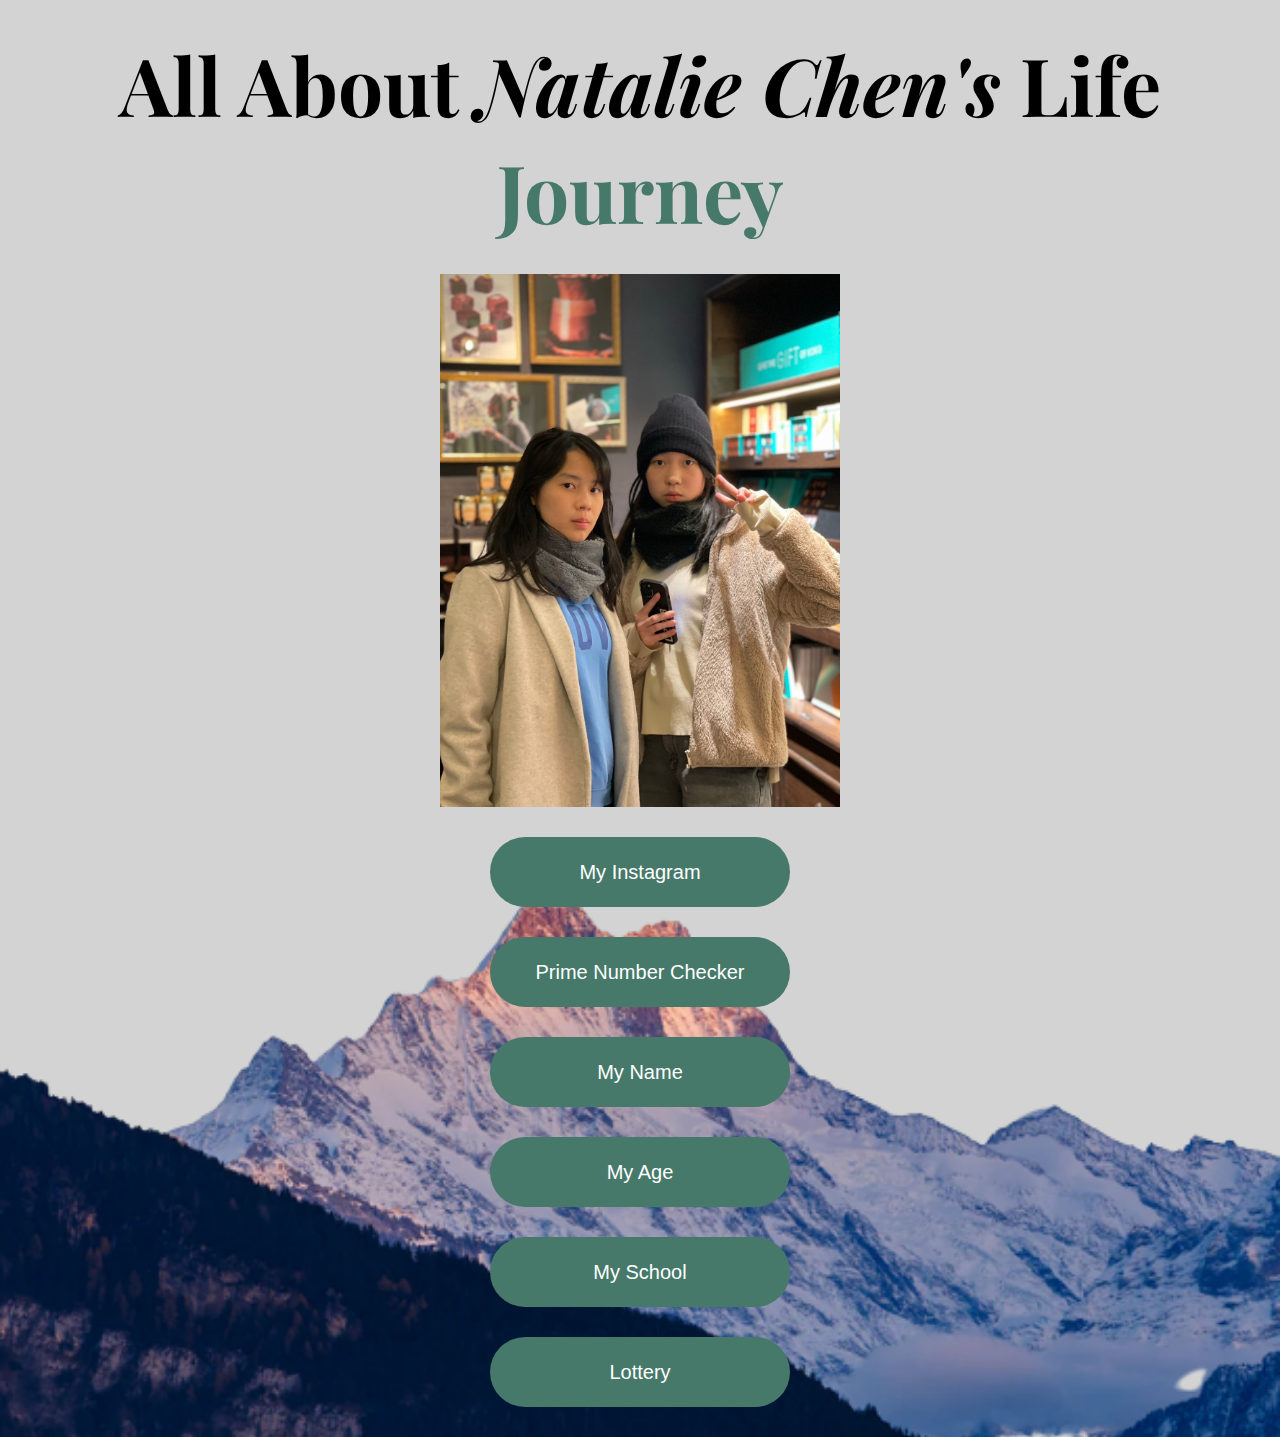
==== index.html @ dd668600 "first commit" ====
<!DOCTYPE html>
<html lang="en">
<head>
    <meta charset="UTF-8">
    <meta name="viewport" content="width=device-width, initial-scale=1.0">
    <title>Box Model Demo</title>
    <link rel="stylesheet" href="style.css">
</head>
<script>
    function instagram (){
        alert ("@lianggg_chen")
    }
    function name (){
        alert ("Natalie")
    }
    function age (){
        alert ("15")
    }
    function school (){
        alert ("Taipei Wego Private Senior High School")
    }
    function lottery (){
        alert ("你中獎了!")
    }
</script>
<body>
    <h1>All About <i>Natalie Chen's</i> Life <span>Journey</span></h1>
    <img src="IMG_0615.jpg"></img>
    <a href = " https://www.instagram.com/lianggg_chen/ " target="_blank">
        <div class="box"> My Instagram</div>
    </a>
    <a href = "./isprime.html" target ="_blank">
        <div class="box"> Prime Number Checker</div>
    </a>

    <div class="box" onclick = "name ()">My Name</div>
    <div class="box" onclick = "age ()">My Age </div>
    <div class="box" onclick = "school ()">My School</div>
    <div class="box" onclick = "lottery ()">Lottery</div>
    
</body>
</html>
---- style.css ----
@import url('https://fonts.googleapis.com/css2?family=Playfair+Display:wght@500&display=swap');
    body{
        background-color: lightgray;
        color:white;
        background-image: url(mountains.png);
        background-repeat: no-repeat;
        background-position: 0 bottom;
        background-size: 100%;
        min-height: 100vh;
    }
    a{
        text-decoration: none;
    }
    img {
        width: 400px;
        display: block;
        margin: auto;
    }
    h1{
       color:black;
       text-align: center;
       margin: 30px;
       font-size: 80px;
       font-family: 'Playfair Display', serif;
    }
    span{
        color:rgb(70,121,105);
    }
    .box {
        color:white;
        font-family: sans-serif;
        width: 300px;
        height: 70x;
        background-color: rgb(70,121,105);
        padding: 10px;
        margin: 30px auto;

        font-size: 20px;
        text-align: center;
        border-radius: 50px;
        line-height: 50px;
    }
    .content{
        background-color: white;
        color: black;
        width: 360px;
        padding-top: 100px;
        padding-bottom: 100px;
        border-radius: 10px;
        text-align: center;
        box-shadow: 0 0 10px 1px rgba(0,0,0,.05);
        position: relative;
        top: 50vh;
        left: 50vw;
        transform: translateX(-50%) translateY(-50%);
        font-family: Arial, Helvetica, sans-serif;
    }
    #iddd {
        background-color: red;
    }
    *{
        box-sizing: border-box;
        margin: 0;
        padding: 0;
    }
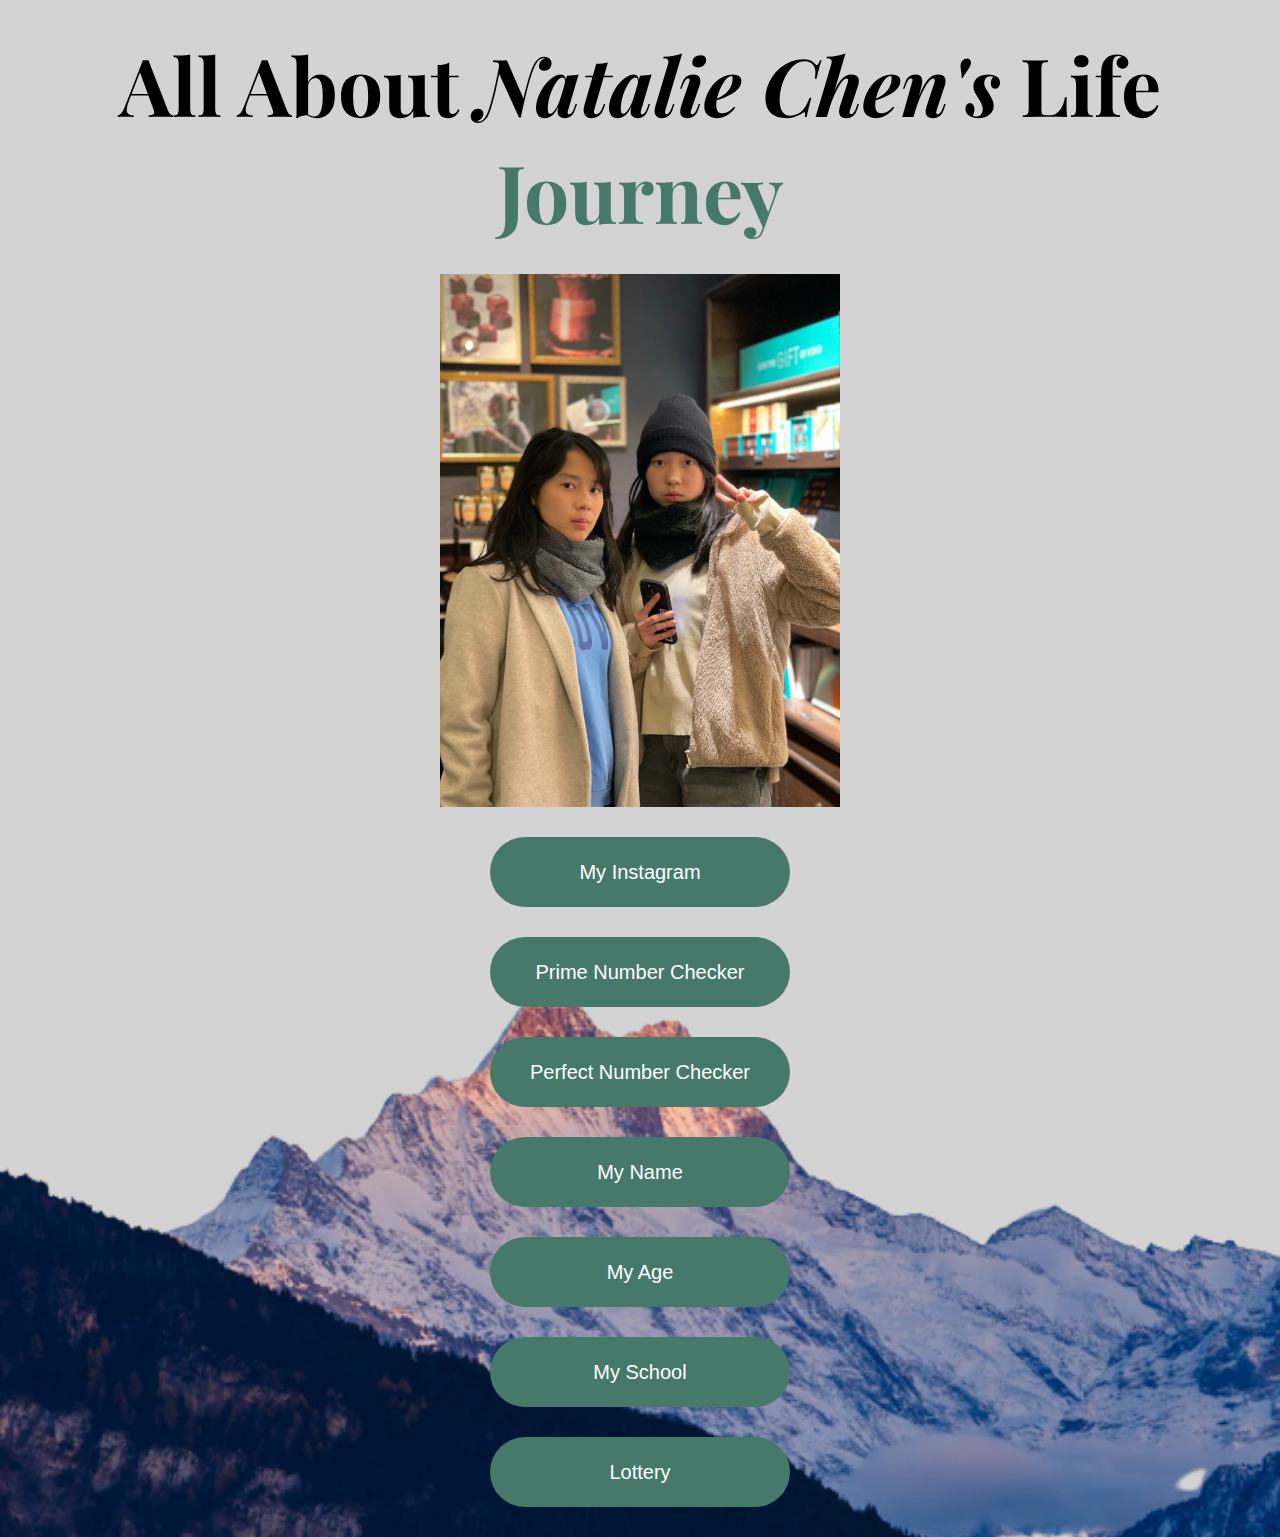
==== commit 8f7b79e8: "perfpect number" ====
--- a/index.html
+++ b/index.html
@@ -32,6 +32,9 @@
     <a href = "./isprime.html" target ="_blank">
         <div class="box"> Prime Number Checker</div>
     </a>
+    <a href = "./isperfect.html" target ="_blank">
+        <div class="box"> Perfect Number Checker</div>
+    </a>
 
     <div class="box" onclick = "name ()">My Name</div>
     <div class="box" onclick = "age ()">My Age </div>
